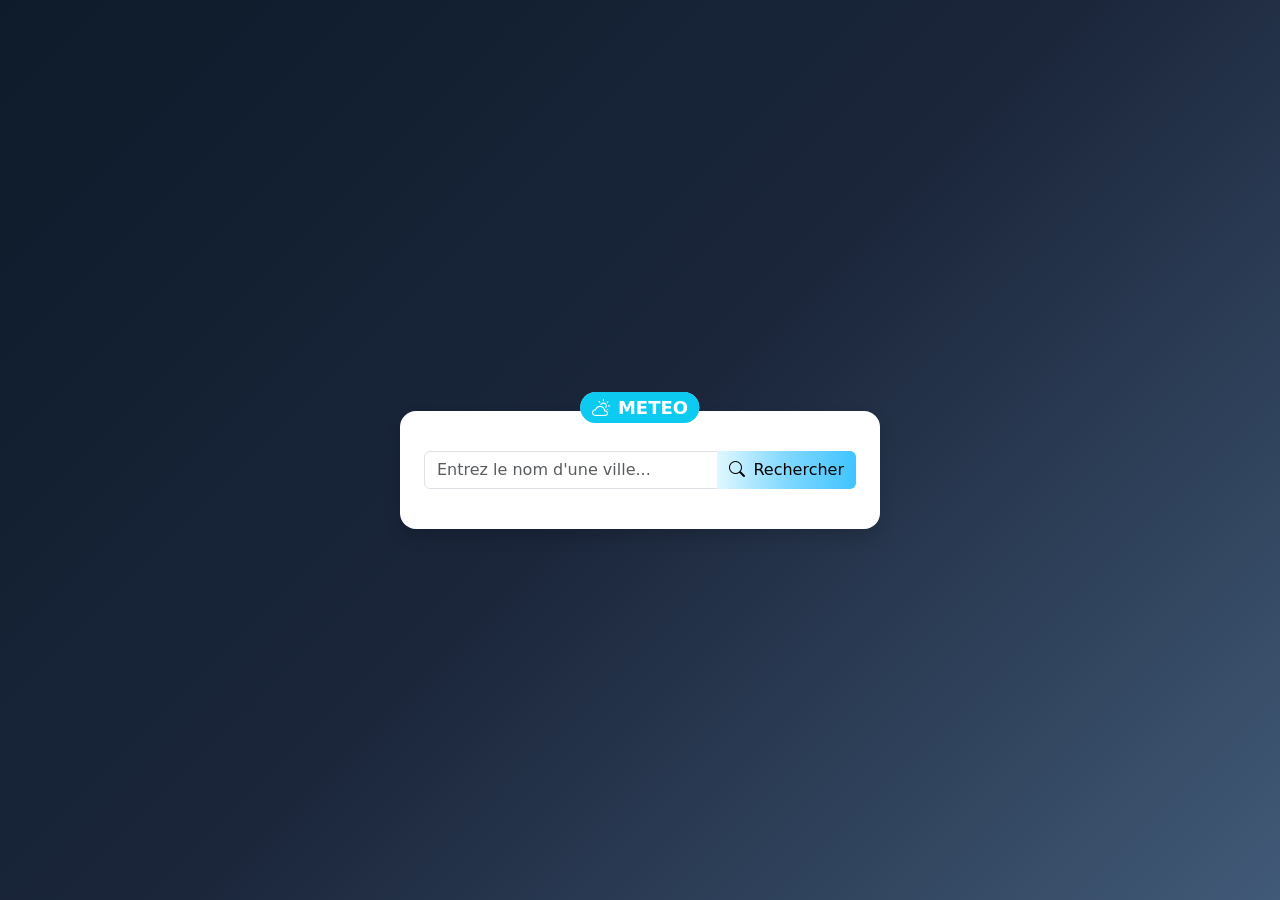
==== index.html @ 21f943cf "Rename meteo.html to index.html" ====
<!DOCTYPE html>
<html lang="fr">
<head>
    <meta charset="UTF-8">
    <meta name="viewport" content="width=device-width, initial-scale=1.0">
    <title>Météo</title>

    <link href="https://cdn.jsdelivr.net/npm/bootstrap@5.3.0/dist/css/bootstrap.min.css" rel="stylesheet">
    <link href="https://fonts.googleapis.com/css2?family=Montserrat:wght@400;500;700&display=swap" rel="stylesheet">
    <link rel="stylesheet" href="https://cdn.jsdelivr.net/npm/bootstrap-icons@1.11.3/font/bootstrap-icons.min.css">
    <link rel="stylesheet" href="meteo.css">


    
</head>

<body class=" d-flex justify-content-center align-items-center min-vh-100 m-0 pt-3 pt-sm-5 pb-2">
    
    <div class="card p-3 p-sm-4 shadow border-0 rounded-4 position-relative" id="sky">

        <!-- Toast Flottant à cheval sur le bord supérieur -->
        <div class="toast-container position-fixed top-0 start-50 translate-middle-x z-3" id="toast-start">
            <div id="toast-meteo" class="toast align-items-center text-bg-success border-0 shadow" role="alert" aria-live="assertive" aria-atomic="true">
                <div class="d-flex">
                    <div class="toast-body p-2 text-center w-100" id="toast-message">
                        <!-- Le texte dynamique s'affichera ici -->
                   </div>
                    <button type="button" class="btn-close btn-close-white me-2 m-auto" data-bs-dismiss="toast" aria-label="Close"></button>
                </div>
            </div>
        </div>


        <h4 class="text-center position-absolute start-50 translate-middle-x" id="title"><span class="badge rounded-pill bg-info"><i class="bi bi-cloud-sun me-2"></i>METEO</span></h4>
        

        <!-- Barre de recherche complète -->
        <form id="rock">
            <div class="input-group mb-3 mt-3">
                <input type="text" class="form-control" placeholder="Entrez le nom d'une ville..." id="ville" required>
                <button class="btn" type="submit" id="button-addon2" ><i class="bi bi-search me-1 me-sm-2"></i><span class="d-none d-sm-inline">Rechercher</span></button>
            </div>
        </form>
            
        <!-- Le bloc météo masqué viendra se placer juste ici plus tard -->
        <div id="bloc-meteo" class="d-none mt-3">
            <!-- Contenu des résultats -->
            
                
        </div>
    </div>

    <script src="https://cdn.jsdelivr.net/npm/bootstrap@5.3.0/dist/js/bootstrap.bundle.min.js"></script>   
    
    <script src="meteo.js"></script>
        
    

</body>
</html>
---- meteo.css ----
body {

    background: linear-gradient(135deg, #0d1b2a, #1b263b, #415a77) !important;
}

#sky {
    max-width: 480px; 
    width: 100%;
}

#toast-start {
    width: 85%; 
    max-width: 400px;
}

#toast-message {
    font-size: 12px;
}



.btn:hover {
            
    background-image: linear-gradient(to right, #40c4ff, #80d8ff, #e0f7ff) !important;
            
    box-shadow: 0 4px 8px rgba(0, 0, 0, 0.15); /* Ombre douce sous le bouton */
    color: #002752 !important;
}

#title {
    background-color: #b5e6f7;
    border-radius: 25px;
    top: -19px;
    margin: 0 !important;
    
    
            
}

#button-addon2 {
    background-image: linear-gradient(to right, #e0f7ff, #80d8ff, #40c4ff); color: #000;
    border: none;
}

li {
    list-style-type: none;
    font-weight: bold;
}

        

.subtitle {
    font-weight: bold; 
    font-size: 15px;
}

#describe {
    background-image: linear-gradient(to bottom, #40c4ff, #80d8ff, #e0f7ff);
}

#describing {
    font-size: 17px;
}
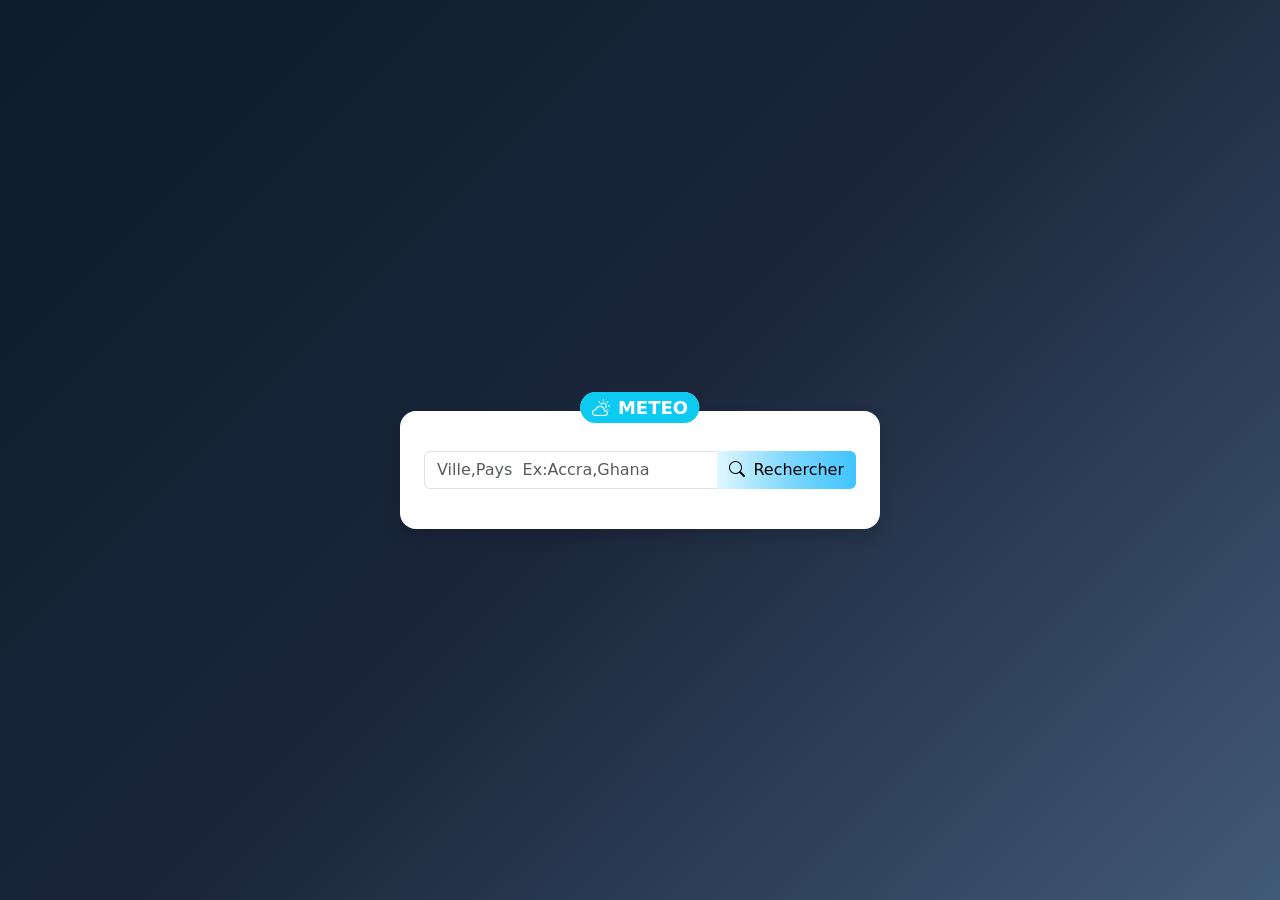
==== commit b919ae3a: "météo améliorée" ====
--- a/index.html
+++ b/index.html
@@ -37,7 +37,7 @@
         <!-- Barre de recherche complète -->
         <form id="rock">
             <div class="input-group mb-3 mt-3">
-                <input type="text" class="form-control" placeholder="Entrez le nom d'une ville..." id="ville" required>
+                <input type="text" class="form-control" placeholder="Ville,Pays  Ex:Accra,Ghana" id="ville" required>
                 <button class="btn" type="submit" id="button-addon2" ><i class="bi bi-search me-1 me-sm-2"></i><span class="d-none d-sm-inline">Rechercher</span></button>
             </div>
         </form>
@@ -57,4 +57,4 @@
     
 
 </body>
-</html>
+</html>
--- a/meteo.css
+++ b/meteo.css
@@ -60,4 +60,33 @@
 
 #describing {
     font-size: 17px;
+}
+/* ============================================================
+   ✨ EFFETS DE SURVOL — Blocs d'infos météo
+   ============================================================ */
+
+#bloc-meteo .d-flex.overflow-hidden {
+    transition: transform 0.25s ease, box-shadow 0.25s ease;
+}
+
+#bloc-meteo .d-flex.overflow-hidden:hover {
+    transform: translateY(-2px);
+    box-shadow: 0 6px 16px rgba(64, 196, 255, 0.25);
+}
+
+#bloc-meteo .bi {
+    transition: transform 0.25s ease;
+}
+
+#bloc-meteo .d-flex.overflow-hidden:hover .bi {
+    transform: scale(1.15);
+}
+
+#describe {
+    transition: transform 0.25s ease, box-shadow 0.25s ease;
+}
+
+#describe:hover {
+    transform: translateY(-2px);
+    box-shadow: 0 6px 16px rgba(64, 196, 255, 0.3);
 }
